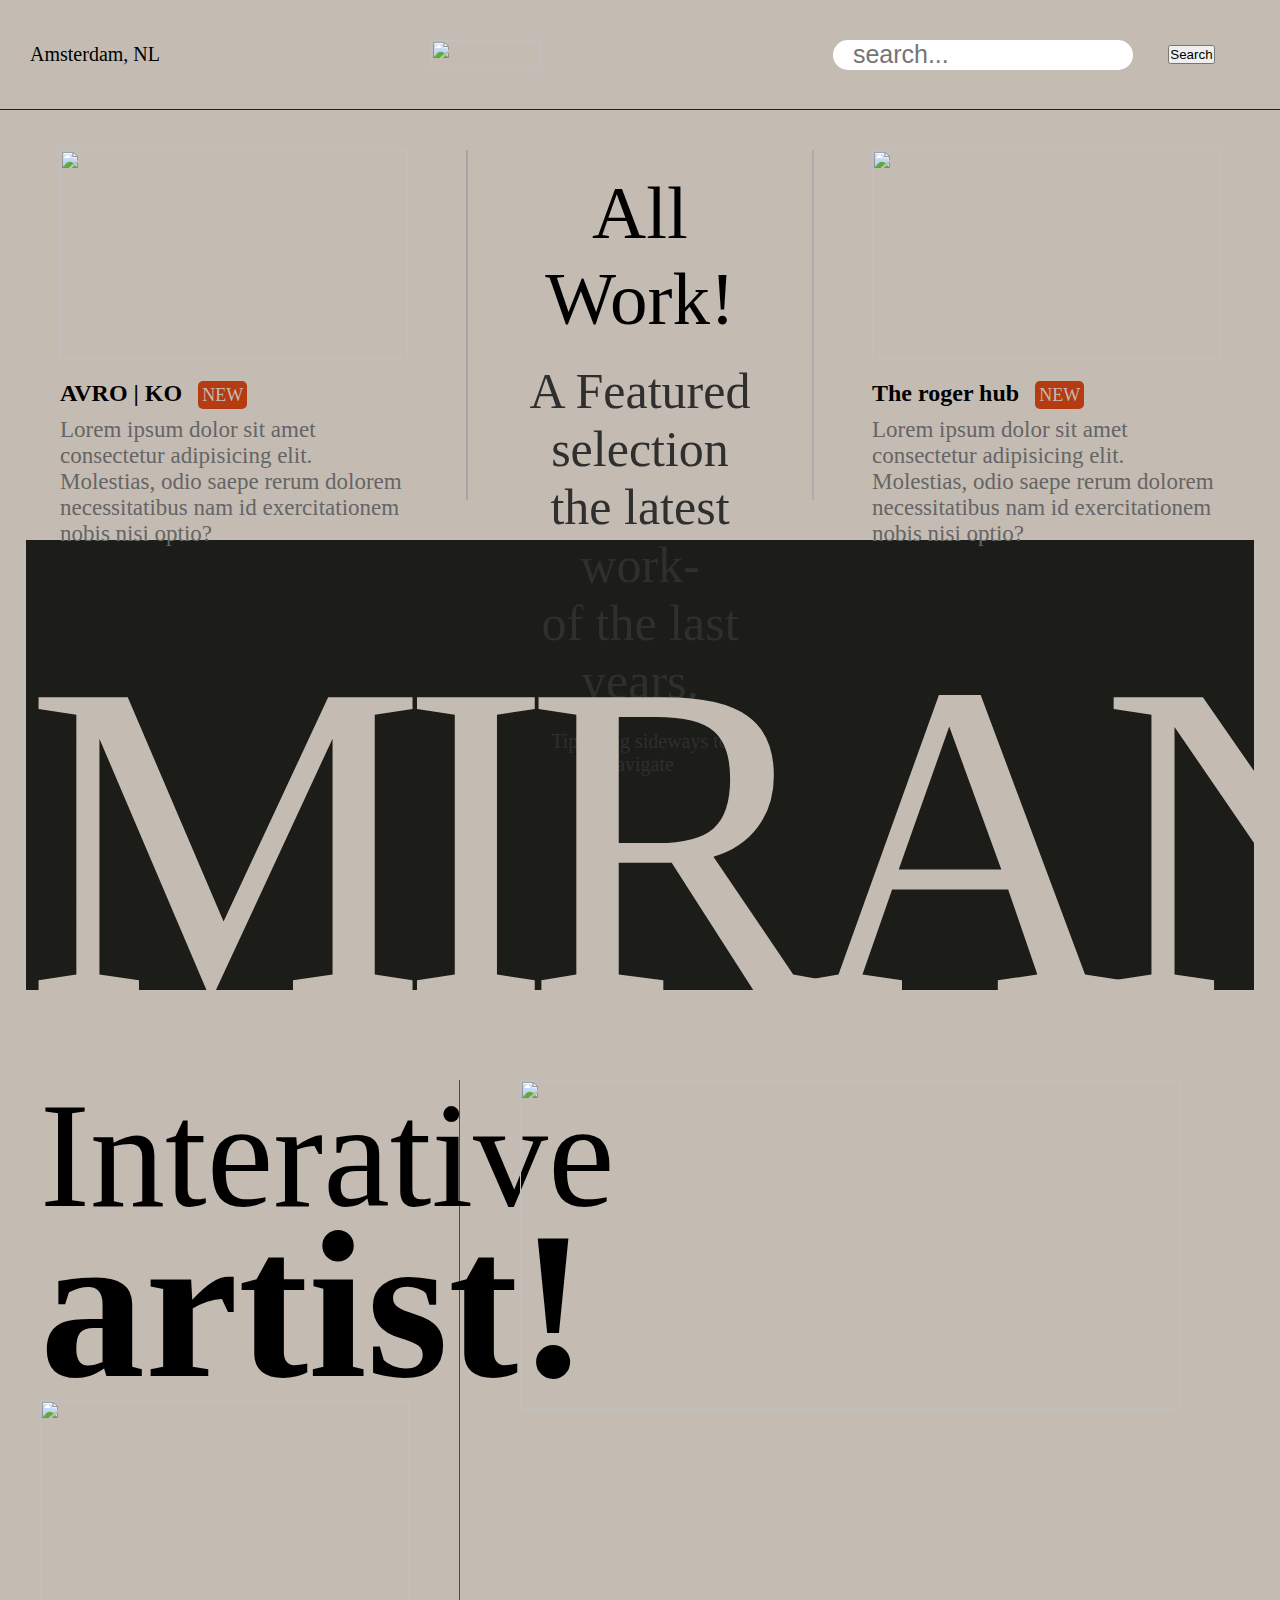
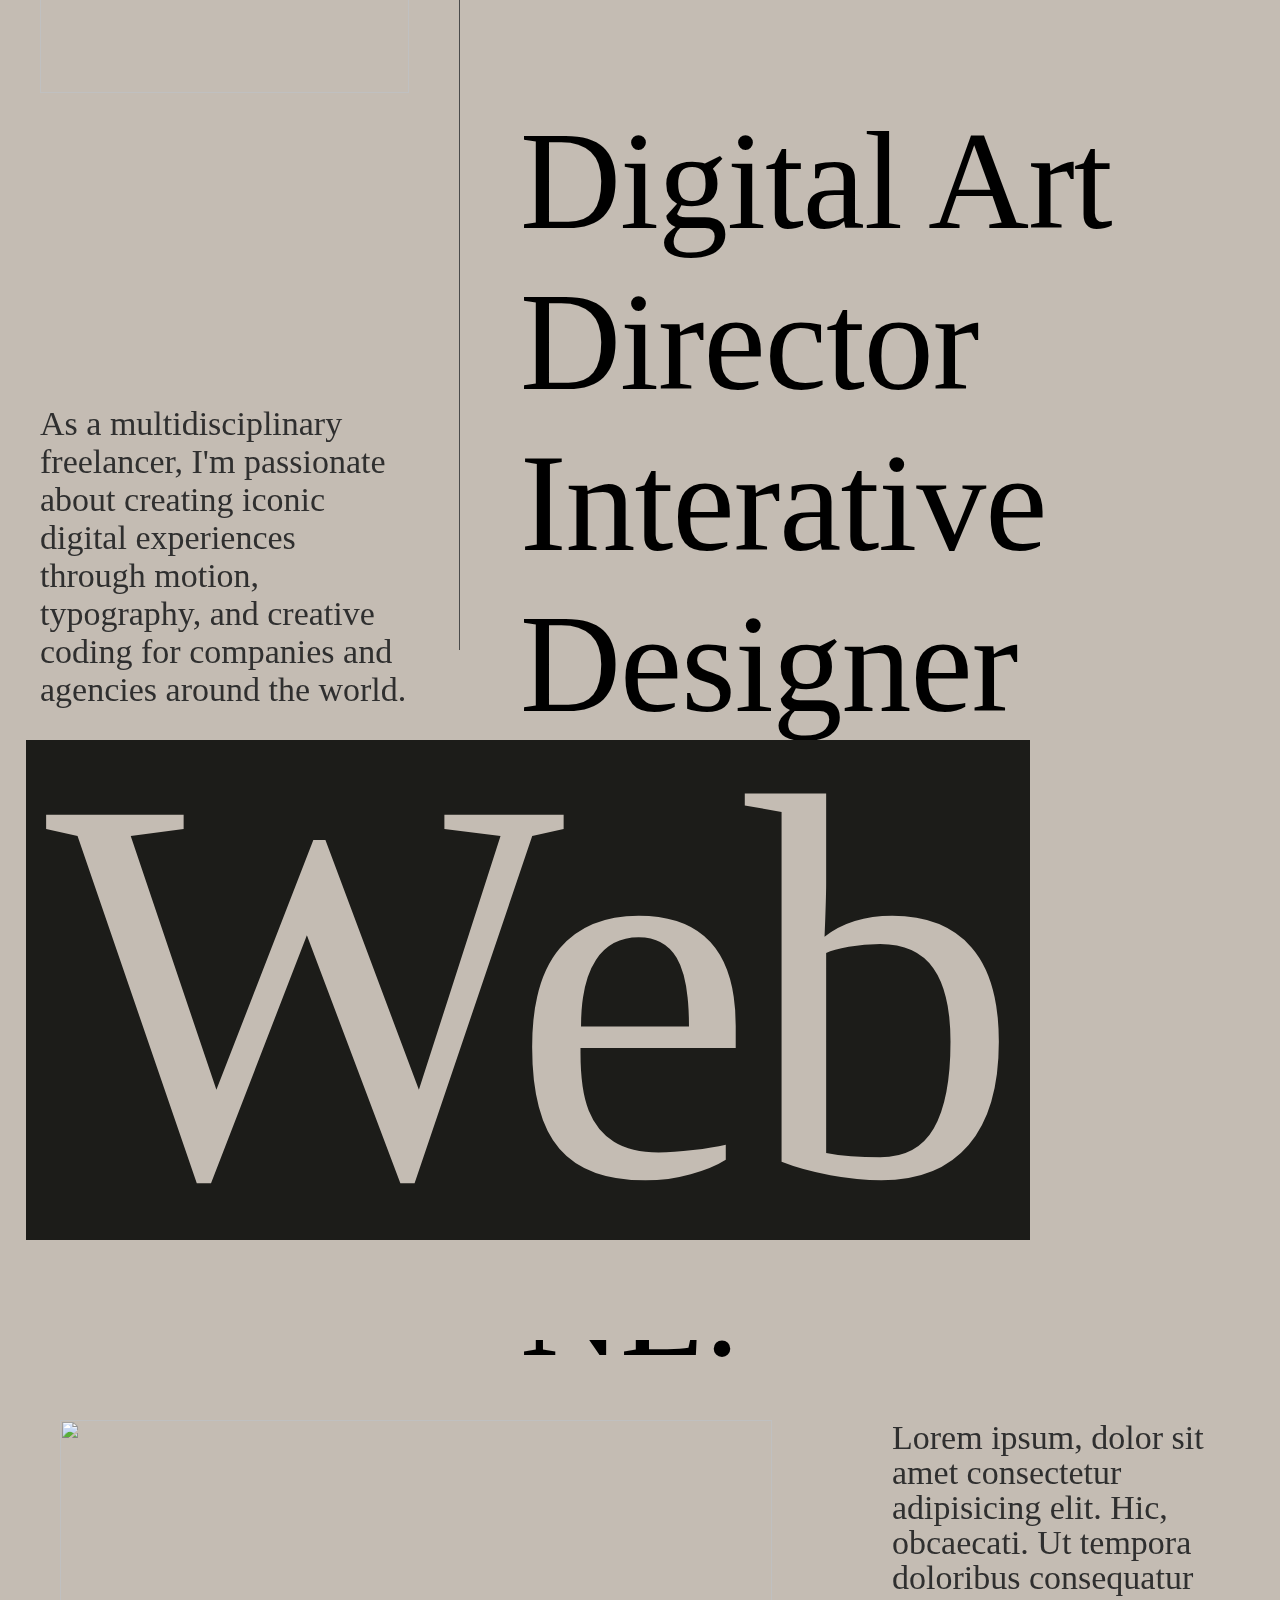
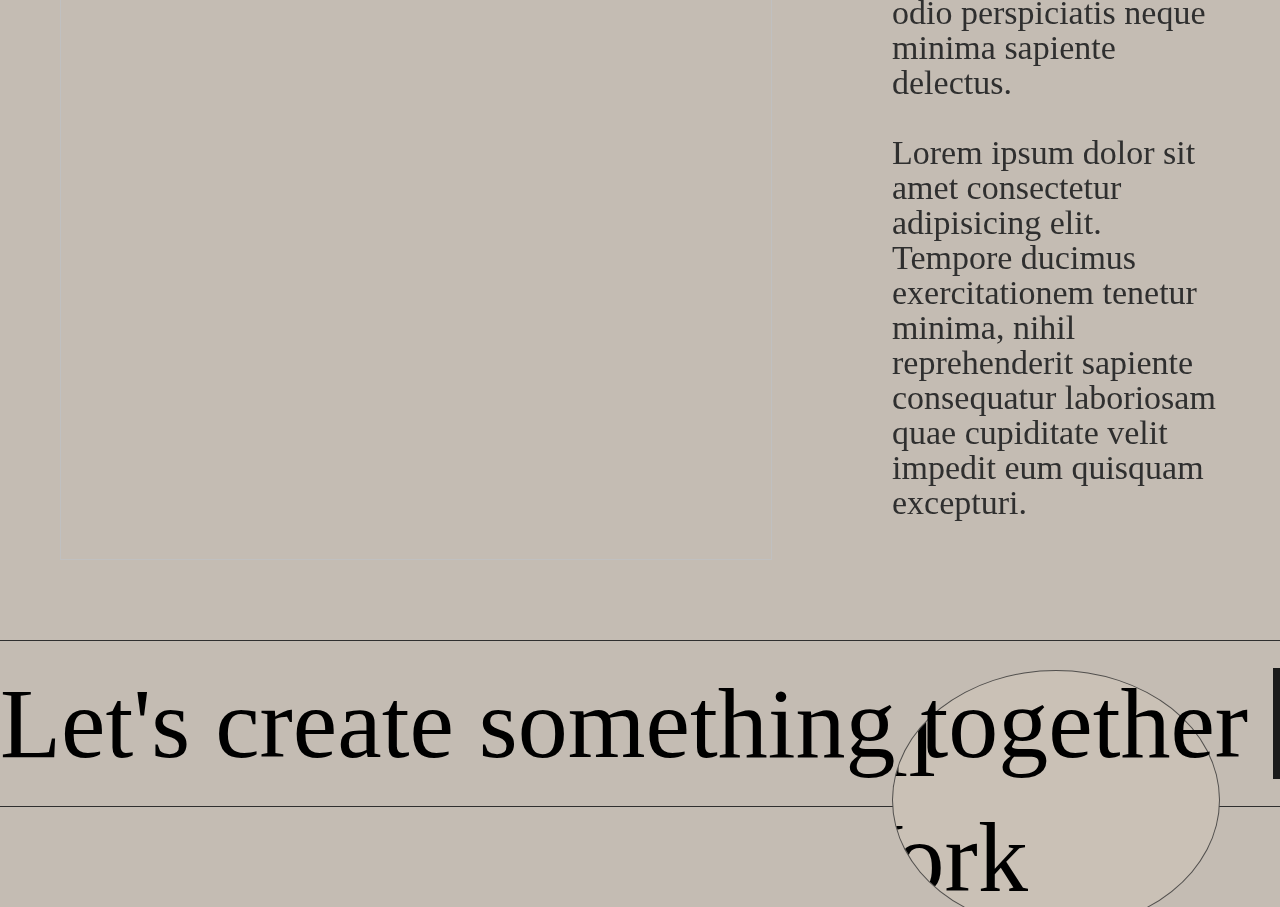
==== index.html @ 0185e679 "Add files via upload" ====
<!DOCTYPE html>
<html lang="en">

<head>
    <meta charset="UTF-8">
    <meta http-equiv="X-UA-Compatible" content="IE=edge">
    <meta name="viewport" content="width=device-width, initial-scale=1.0">
    <title>Document</title>
    <link href="https://cdn.jsdelivr.net/npm/remixicon@3.2.0/fonts/remixicon.css" rel="stylesheet">
    <link rel="stylesheet" href="https://cdn.jsdelivr.net/npm/locomotive-scroll@3.5.4/dist/locomotive-scroll.css">
    <link rel="stylesheet" href="style.css">
</head>

<body>
    <div id="main">
        <div id="page1">
            <div id="nav">
                <h5>Amsterdam, NL</h5>
                <img src="https://uploads-ssl.webflow.com/5f2429f172d117fcee10e819/5f7f87c8b81a6e7a214312f0_header.svg"
                    alt="">
                    <div class="box1"> <input class="box2" type="text" placeholder="search...">
                    <a href="#">
                        <i class="fas fa-serch"></i>
                    </a></div>
                    <button clas="butt">Search</button>

                <a href="nav.html"><i class="ri-menu-3-line"></i></a>
            </div>
            <div id="elems">
                <div id="elem1">
                    <div id="image-div">
                        <img src="https://uploads-ssl.webflow.com/5f9085a4041dd5427c5ac8ae/615d9672cc65f12c9ab25f21_thumbnail-small.jpeg?"
                            alt="">
                    </div>
                    <h4>AVRO | KO <span>NEW</span></h4>
                    <p>Lorem ipsum dolor sit amet consectetur adipisicing elit. Molestias, odio saepe rerum dolorem
                        necessitatibus nam id exercitationem nobis nisi optio?</p>
                </div>
                <div id="elem2">
                    <h2>All Work!</h2>
                    <h3>A Featured selection <br>the latest work- <br>of the last years.</h3>
                    <h6>Tip! Drag sideways to navigate</h6>
                </div>
                <div id="elem3">
                    <div id="image-div">
                        <img src="https://uploads-ssl.webflow.com/5f9085a4041dd5427c5ac8ae/645b5439577bd35377de8c43_thumbnail-small.webp?"
                            alt="">
                    </div>
                    <h4>The roger hub <span>NEW</span></h4>
                    <p>Lorem ipsum dolor sit amet consectetur adipisicing elit. Molestias, odio saepe rerum dolorem
                        necessitatibus nam id exercitationem nobis nisi optio?</p>
                </div>

            </div>
            <h1 id="lol" style="font-size: 450px ;">MIRANDA</h1>
        </div>
        <div id="page2">
            <div id="page2-left">
                <h2>Interative <span>artist!</span></h2>
                <img src="https://uploads-ssl.webflow.com/5f2429f172d117fcee10e819/605c6ce3bc0c7d1cd4ca847e_avatar-star-p-800.jpeg" alt="">
                <p>As a multidisciplinary freelancer, I'm passionate about creating iconic digital experiences through motion, typography, and creative coding for companies and agencies around the world.</p>
            </div>
            <div id="page2-right">
                <img src="https://uploads-ssl.webflow.com/5f2429f172d117fcee10e819/605c62f4c78c4ba46a1268be_avatar-1-p-2000.jpeg" alt="">
                <h1>Digital Art Director Interative Designer Creative developer based in , NL.</h1>
            </div>
        </div>
        <div id="page3">
            <h1>Web</h1>
            <img src="https://uploads-ssl.webflow.com/5f2429f172d117fcee10e819/60474834660f934090d42877_stamp.png" alt="">
        </div>
        <div id="page4">
            <div id="page4-left">
                <img src="https://uploads-ssl.webflow.com/5f2429f172d117fcee10e819/605c679f33f67d3dd00b04b4_avatar-3.jpeg" alt="">
            </div>
            <div id="page4-right">
                <p>Lorem ipsum, dolor sit amet consectetur adipisicing elit. Hic, obcaecati. Ut tempora doloribus consequatur odio perspiciatis neque minima sapiente delectus. <br><br> Lorem ipsum dolor sit amet consectetur adipisicing elit. Tempore ducimus exercitationem tenetur minima, nihil reprehenderit sapiente consequatur laboriosam quae cupiditate velit impedit eum quisquam excepturi.</p>
                <div id="anda">
                   <a href="" ><img src="https://uploads-ssl.webflow.com/5f2429f172d117fcee10e819/61001a3509319b6ae39e156b_arrow-long.svg" alt=""></a>
                    <h1 id="lol">All Work</h1>
                </div>
            </div>
        </div>
        <div id="page5">
            <h1>Let's create something together <span>Email me</span></h1>
            <h1>Let's create something together <span>Email me</span></h1>
            <h1>Let's create something together <span>Email me</span></h1>

        </div>
        <div id="page6">

        </div>
    </div>
    <script src="https://cdn.jsdelivr.net/npm/locomotive-scroll@3.5.4/dist/locomotive-scroll.js"></script>
    <script src="https://cdnjs.cloudflare.com/ajax/libs/gsap/3.11.5/gsap.min.js"
        integrity="sha512-cOH8ndwGgPo+K7pTvMrqYbmI8u8k6Sho3js0gOqVWTmQMlLIi6TbqGWRTpf1ga8ci9H3iPsvDLr4X7xwhC/+DQ=="
        crossorigin="anonymous" referrerpolicy="no-referrer"></script>
    <script src="script.js"></script>
</body>

</html>
---- style.css ----
@font-face {
    font-family: domain;
    src: url(./domain.ttf);
}

* {
    margin: 0;
    padding: 0;
    box-sizing: border-box;
}

html, body {
    height: 100%;
    width: 100%;
}

#main {
    background-color: #222;
    overflow-x: hidden;
}

#page1 {
    height: 110vh;
    width: 100vw;

    background-color: #C4BCB3;
    position: relative;
    overflow: hidden;
}

#nav {
    height: 110px;
    width: 100%;
    display: flex;
    padding: 0 30px;
    align-items: center;
    justify-content: space-between;
    border-bottom: 1px solid #222;
}

#nav img {
    height: 29px;
    width: 30%;
}

#nav h5 {
    font-size: 20px;
    font-weight: 100;
    width: 30%;

}

#nav i {
    width: 30%;
    text-align: right;
}

#elems {
    /* background-color: red; */
    height: 430px;
    display: flex;
    align-items: center;
    justify-content: space-between;
    padding: 40px 60px;
}

#elem1 {
    width: 30%;
    height: 100%;
    /* background-color: blue; */


}

#elem2 {
    width: 30%;
    height: 100%;
    /* background-color: blue; */
    border-right: 2px solid #acacac;
    padding: 20px 60px;
    text-align: center;
    border-left: 2px solid #a5a5a5;
}

#elem3 {
    width: 30%;
    height: 100%;
    /* background-color: blue; */
}

#elem1 #image-div {
    height: 60%;
    width: 100%;
    overflow: hidden;
}


#image-div img {
    height: 100%;
    width: 100%;
    object-fit: cover;
    transition: all ease 0.5s;
}

#elem3 #image-div {
    height: 60%;
    width: 100%;
    overflow: hidden;
}

#image-div:hover img {
    scale: 1.1;
}

#elem1 h4 {
    font-size: 24px;
    margin-top: 20px;
    margin-bottom: 10px;
    font-family: canopee;
}

#elem1 h4 span {
    background-color: #B43B12;
    color: #C4BCB3;
    font-weight: 100;
    font-size: 18px;
    padding: 4px;
    margin-left: 10px;
    border-radius: 5px;
}

#elem1 p {
    font-size: 23px;
    font-family: domain;
    font-weight: 100;
    color: #656565;
}

#elem3 h4 {
    font-size: 24px;
    margin-top: 20px;
    margin-bottom: 10px;
    font-family: canopee;
}

#elem3 h4 span {
    background-color: #B43B12;
    color: #C4BCB3;
    font-weight: 100;
    font-size: 18px;
    padding: 4px;
    margin-left: 10px;
    border-radius: 5px;
}

#elem3 p {
    font-size: 23px;
    font-family: domain;
    font-weight: 100;
    color: #656565;
}

#elem2 h2 {
    font-family: canopee;
    font-size: 75px;
    font-weight: 100;
}

#elem2 h3 {
    font-family: domain;
    font-size: 50px;
    /* background-color: red; */
    color: #2f2f2f;
    font-weight: 100;
    margin: 20px 0;
}

#elem2 h6 {
    font-family: domain;
    font-size: 20px;
    /* background-color: red; */
    color: #2f2f2f;
    font-weight: 100;
}

#page1 h1 {
    font-size: 700px;
    letter-spacing: -25px;
    font-weight: 100;
    font-family: canopee;
    background-color: #1C1C19;
    color: #C4BCB3;
    line-height: 600px;
    width: 96%;
    margin-left: 2%;
}

#page2 {
    height: 150vh;
    width: 100%;
    background-color: #C4BCB3;
    display: flex;
    align-items: center;
    justify-content: space-between;
    padding: 90px 40px;
}

#page2-left {
    height: 100%;
    padding-right: 50px;
    width: 35%;
    /* background-color: red; */
    border-right: 1px solid #4b4b4b;
}

#page2-left h2 {
    font-size: 150px;
    font-family: canopee;
    line-height: 150px;
    font-weight: 100;
}

#page2-left h2 span {
    font-size: 210px;
    font-weight: 900;
}

#page2-left img {
    height: 50%;
    width: 100%;
    object-fit: cover;
}

#page2-left p {
    font-size: 34px;
    font-family: domain;
    color: #2f2f2f;
    margin-top: 20px;
}

#page2-right {
    height: 100%;
    width: 70%;
    padding: 0 60px;
}

#page2-right img {
    height: 53%;
    object-fit: cover;
    width: 100%;
}

#page2-right h1 {
    font-family: canopee;
    font-size: 140px;
    font-weight: 100;
    letter-spacing: -1px;
}

#page3 {
    padding-bottom: 100px;
    position: relative;
    background-color: #C4BCB3;
}
.box2{
    height: 30px;
    display: flex;
    cursor: pointer;
    box-shadow: #454242;
    width: 300px;
    border: 0px solid;
    border-radius: 20px;
    padding-left: 20px;
    font-size: 25px;
    transition-duration: 0.9s;
}
.box2:hover {
    background-color: #b9b4ae;
    opacity: 50%;
    transition-duration: 0.9s;
}
.butt{
    height: 10px;
    width: 40px;
}


#page3 h1 {
    font-size: 550px;
    font-weight: 100;
    letter-spacing: -10px;
    background-color: #1C1C19;
    width: fit-content;
    color: #C4BCB3;
    margin-left: 2%;
    padding: 0 20px;
    line-height: 500px;
    font-family: canopee;
}

#page3 img {
    height: 450px;
    position: absolute;
    top: 0;
    right: 3%;

}

#page4 {
    height: 100vh;
    width: 100%;
    display: flex;
    align-content: center;
    justify-content: space-between;
    background-color: #C4BCB3;
}

#page4-left {
    width: 65%;
    height: 100%;
    padding: 80px 60px;
}

#page4-left img {
    height: 100%;
    width: 100%;
    object-fit: cover;
}

#page4-right {
    width: 35%;
    height: 100%;
    padding: 80px 60px;
}

#page4-right p {
    font-size: 34px;
    font-family: domain;
    font-weight: 100;
    color: #2f2f2f;
    margin-bottom: 150px;
    line-height: 35px;
}

#page4-right #anda {
    height: 260px;
    background-color: #CAC1B6;
    border: 1px solid #2f2f2fc6;
    border-radius: 50%;
    width: 100%;
    display: flex;
    align-items: center;
    justify-content: center;
    flex-wrap: nowrap;
    overflow: hidden;
}

#anda h1 {
    font-size: 100px;
    font-weight: 100;
    font-family: canopee;
    width: 100%;
    height: 100%;
    /* background-color: red; */
    display: flex;
    align-items: center;
    justify-content: center;
    transform: translateX(-26%);
    transition: all ease 0.6s;
}

#anda img {
    height: 60px;
    transition: all ease 0.6s;

    transform: translateX(-120%);
}

#anda:hover img {
    transform: translateX(76%);

}

#anda:hover h1 {
    transform: translateX(100%);

}

#page5 {
    padding: 25px 0;
    width: 100%;
    background-color: #C4BCB3;
    border-top: 1px solid #2f2f2f;
    border-bottom: 1px solid #2f2f2f;

    white-space: nowrap;
    overflow-x: auto;
    overflow-y: hidden;
}

#page5::-webkit-scrollbar {
    display: none;
}

#page5 h1 {
    font-size: 100px;
    font-family: domain;
    font-weight: 100;
    display: inline-block;
    /* background-color: red; */
    animation-timing-function: linear;
    margin-right: 30px;
    animation-name: scroll;
    animation-duration: 3s;
    animation-iteration-count: infinite;
}

#page5 h1 span {
    font-family: canopee;
    background-color: #1b1b1b;
    color: #C4BCB3;
    padding: 0 12px;
}

#page6 {
    height: 100px;
    width: 100%;
    background-color: #C4BCB3;
}

@keyframes scroll {
    0% {
        transform: translateX(0);
    }

    100% {
        transform: translateX(calc(-100% - 34px));
    }
}

#page5:hover h1{
    animation-play-state: paused;
}
#lol {
    text-decoration: none;
}
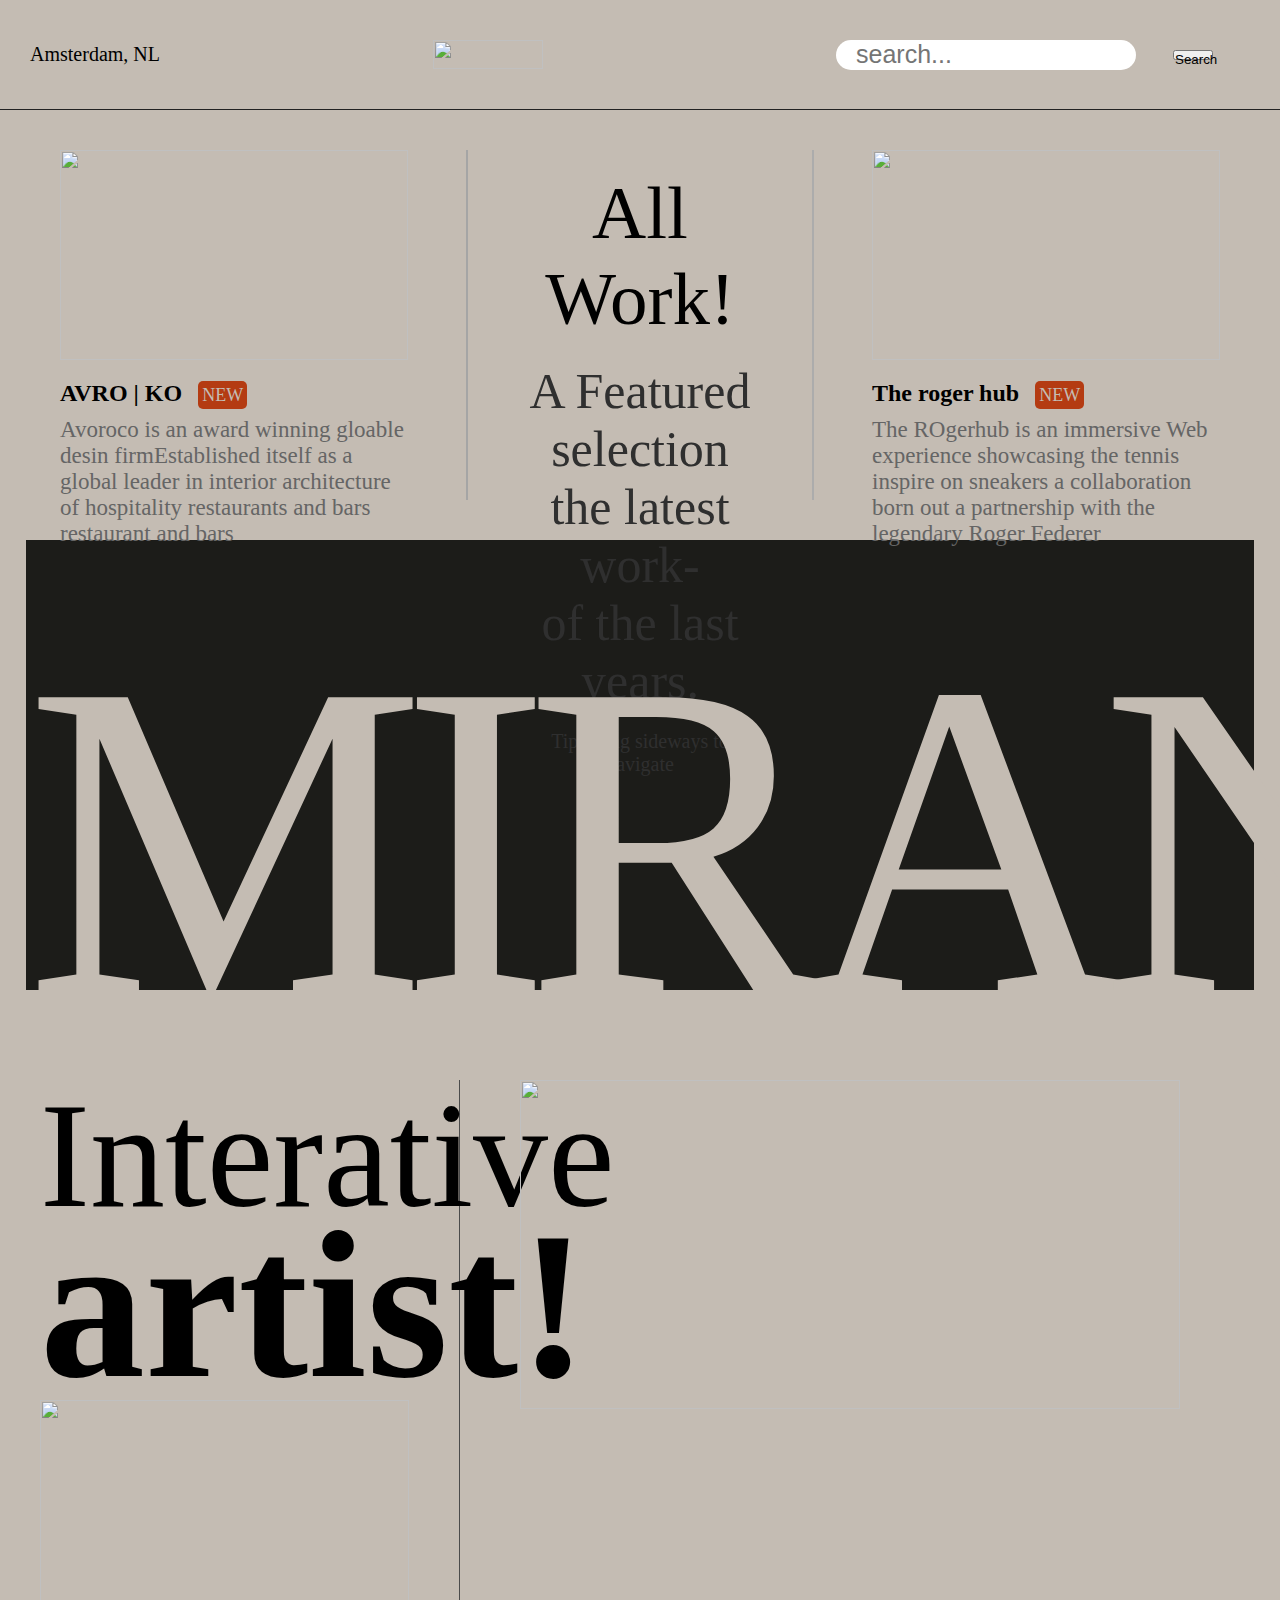
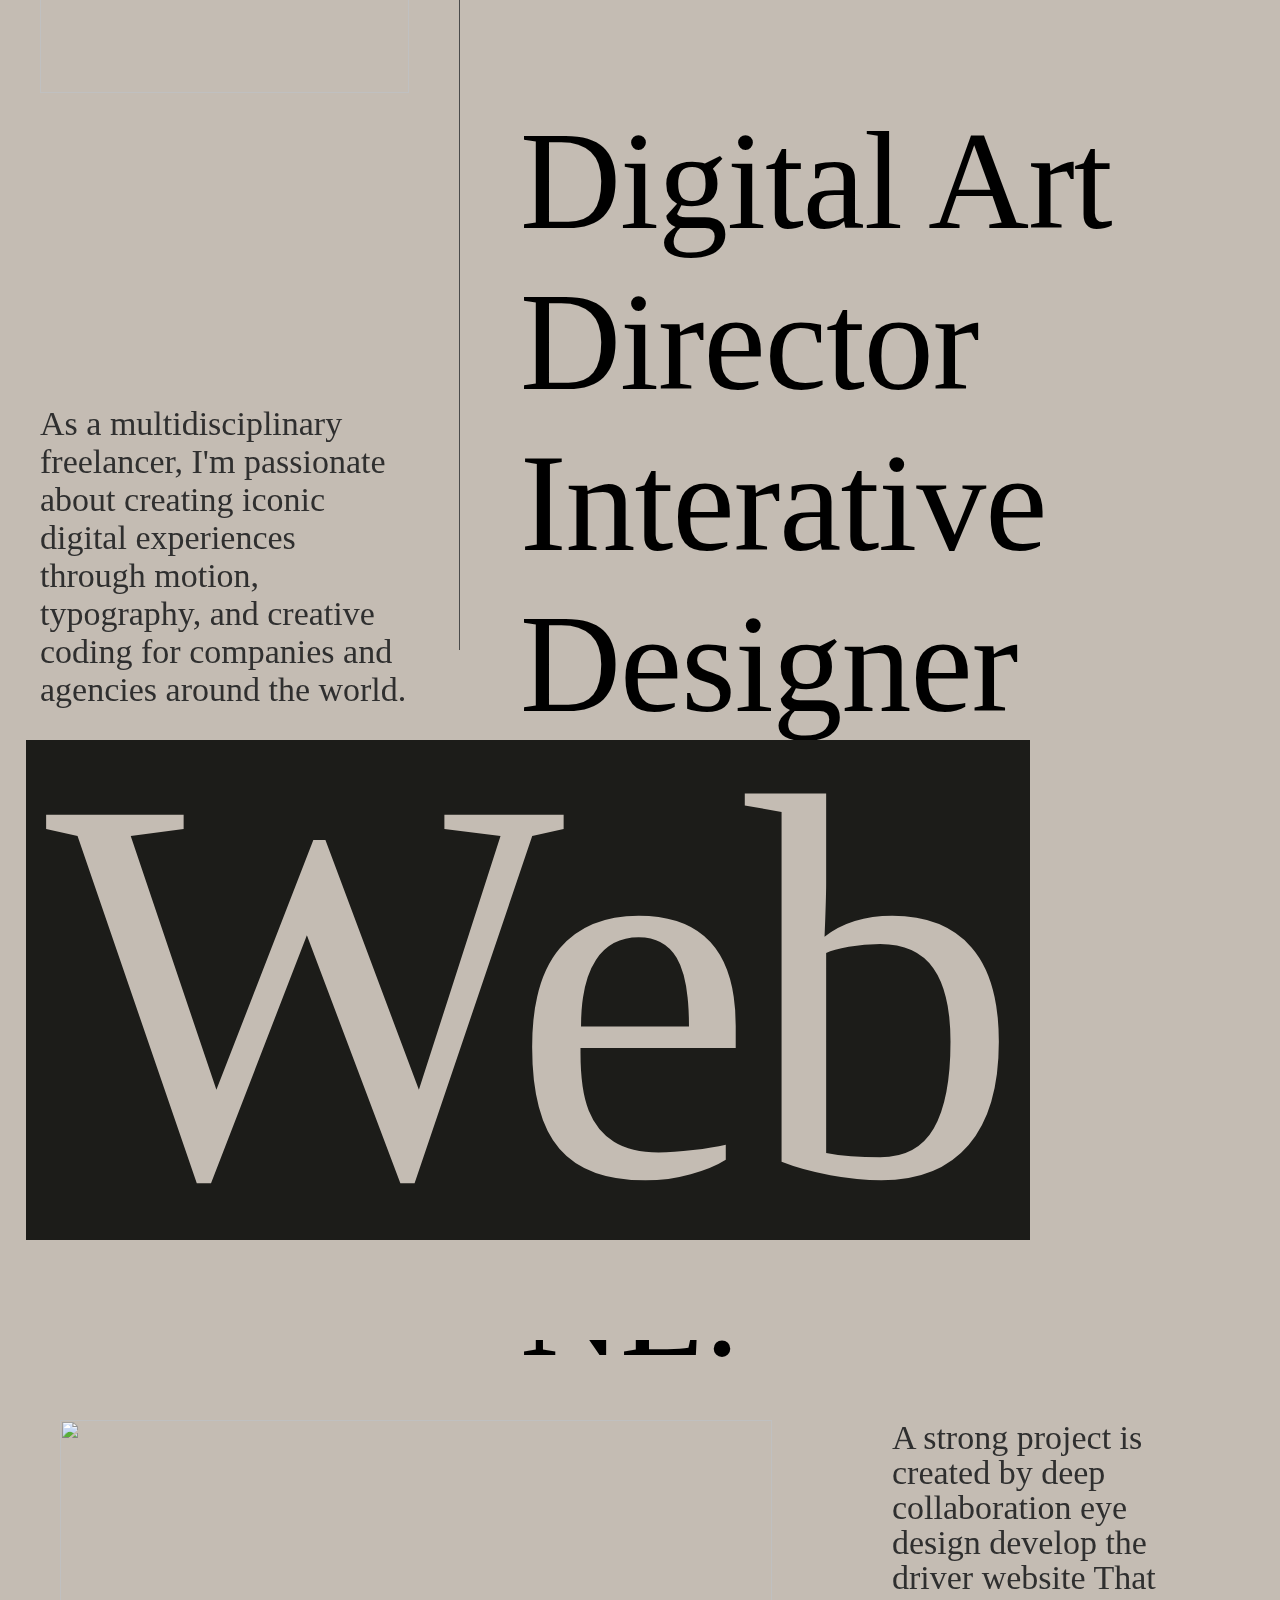
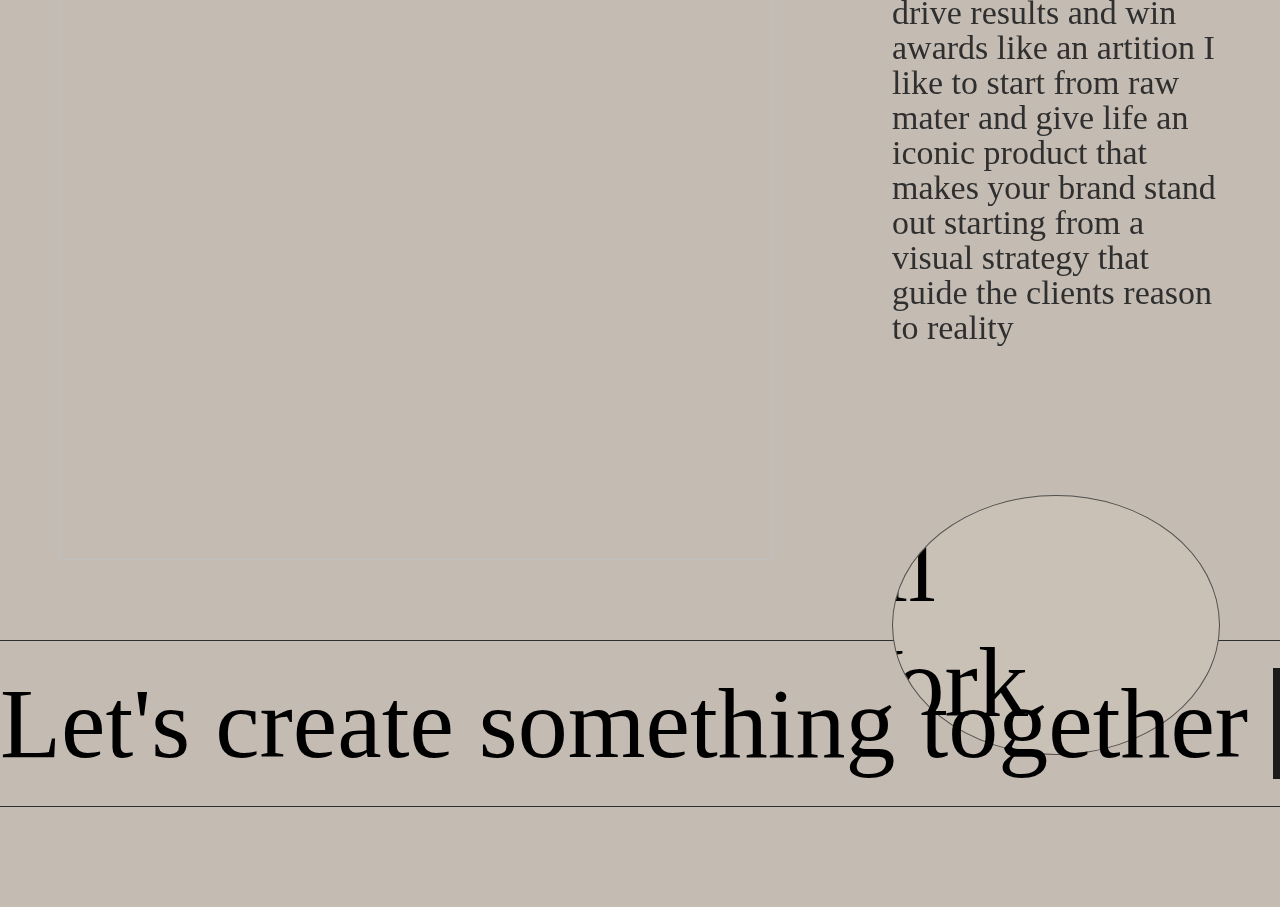
==== commit 23a2b58d: "Update index.html" ====
--- a/index.html
+++ b/index.html
@@ -22,19 +22,18 @@
                     <a href="#">
                         <i class="fas fa-serch"></i>
                     </a></div>
-                    <button clas="butt">Search</button>
+                    <button class="butt">Search</button>
 
-                <a href="nav.html"><i class="ri-menu-3-line"></i></a>
+                <a href="nav.html" style="text-decoration: none;"><i class="ri-menu-3-line"></i></a>
             </div>
             <div id="elems">
                 <div id="elem1">
                     <div id="image-div">
-                        <img src="https://uploads-ssl.webflow.com/5f9085a4041dd5427c5ac8ae/615d9672cc65f12c9ab25f21_thumbnail-small.jpeg?"
-                            alt="">
+                        <a href="anda.html"><img src="https://uploads-ssl.webflow.com/5f9085a4041dd5427c5ac8ae/615d9672cc65f12c9ab25f21_thumbnail-small.jpeg?"
+                            alt=""></a>
                     </div>
                     <h4>AVRO | KO <span>NEW</span></h4>
-                    <p>Lorem ipsum dolor sit amet consectetur adipisicing elit. Molestias, odio saepe rerum dolorem
-                        necessitatibus nam id exercitationem nobis nisi optio?</p>
+                    <p>Avoroco is an award winning gloable desin firmEstablished itself as a global leader in interior architecture of hospitality restaurants and bars restaurant and bars </p>
                 </div>
                 <div id="elem2">
                     <h2>All Work!</h2>
@@ -43,12 +42,11 @@
                 </div>
                 <div id="elem3">
                     <div id="image-div">
-                        <img src="https://uploads-ssl.webflow.com/5f9085a4041dd5427c5ac8ae/645b5439577bd35377de8c43_thumbnail-small.webp?"
-                            alt="">
+                      <a href="anda.html">  <img src="https://uploads-ssl.webflow.com/5f9085a4041dd5427c5ac8ae/645b5439577bd35377de8c43_thumbnail-small.webp?"
+                            alt=""></a>
                     </div>
                     <h4>The roger hub <span>NEW</span></h4>
-                    <p>Lorem ipsum dolor sit amet consectetur adipisicing elit. Molestias, odio saepe rerum dolorem
-                        necessitatibus nam id exercitationem nobis nisi optio?</p>
+                    <p>The ROgerhub is an immersive Web experience showcasing the tennis inspire on sneakers a collaboration born out a partnership with the legendary Roger Federer</p>
                 </div>
 
             </div>
@@ -74,7 +72,7 @@
                 <img src="https://uploads-ssl.webflow.com/5f2429f172d117fcee10e819/605c679f33f67d3dd00b04b4_avatar-3.jpeg" alt="">
             </div>
             <div id="page4-right">
-                <p>Lorem ipsum, dolor sit amet consectetur adipisicing elit. Hic, obcaecati. Ut tempora doloribus consequatur odio perspiciatis neque minima sapiente delectus. <br><br> Lorem ipsum dolor sit amet consectetur adipisicing elit. Tempore ducimus exercitationem tenetur minima, nihil reprehenderit sapiente consequatur laboriosam quae cupiditate velit impedit eum quisquam excepturi.</p>
+                <p>A strong project is created by deep collaboration eye design develop the driver website That drive results and win awards like an artition I like to start from raw mater and give life an iconic product that makes your brand stand out starting from a visual strategy that guide the clients reason to reality </p>
                 <div id="anda">
                    <a href="" ><img src="https://uploads-ssl.webflow.com/5f2429f172d117fcee10e819/61001a3509319b6ae39e156b_arrow-long.svg" alt=""></a>
                     <h1 id="lol">All Work</h1>
